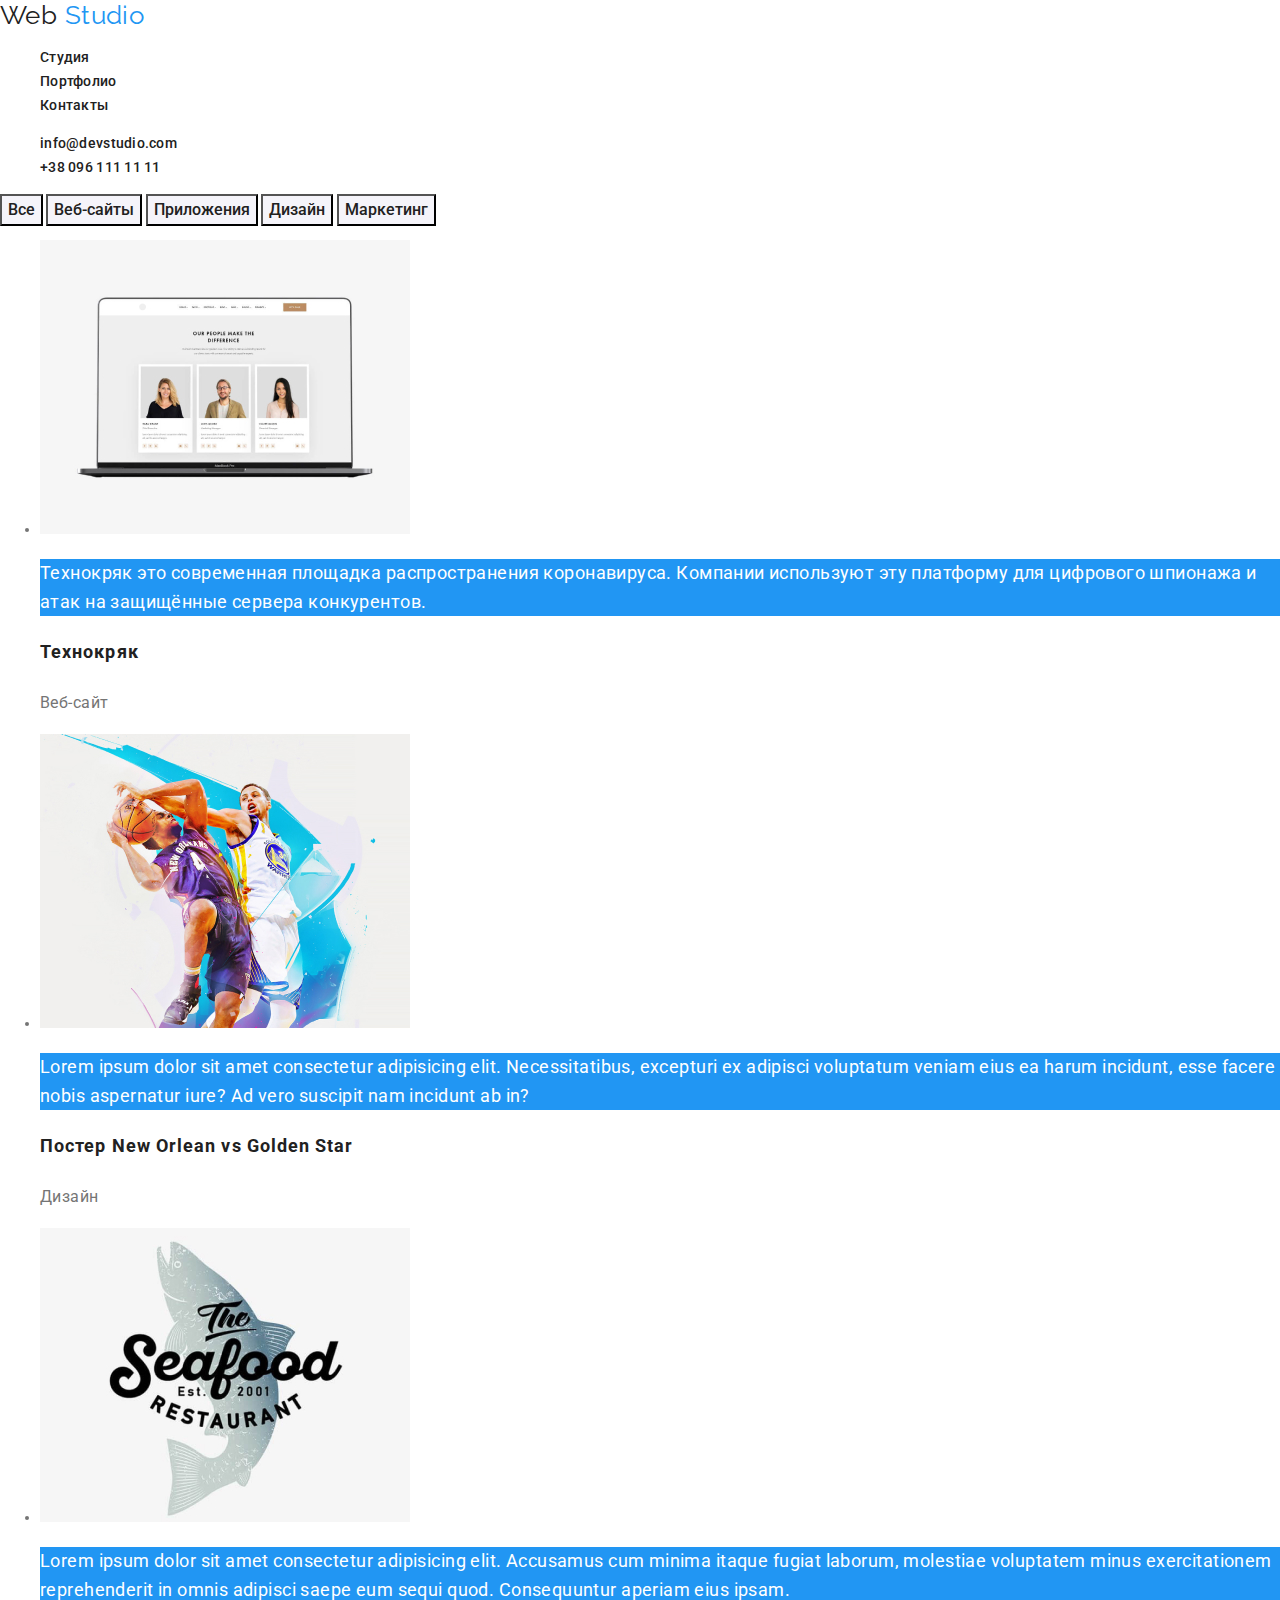
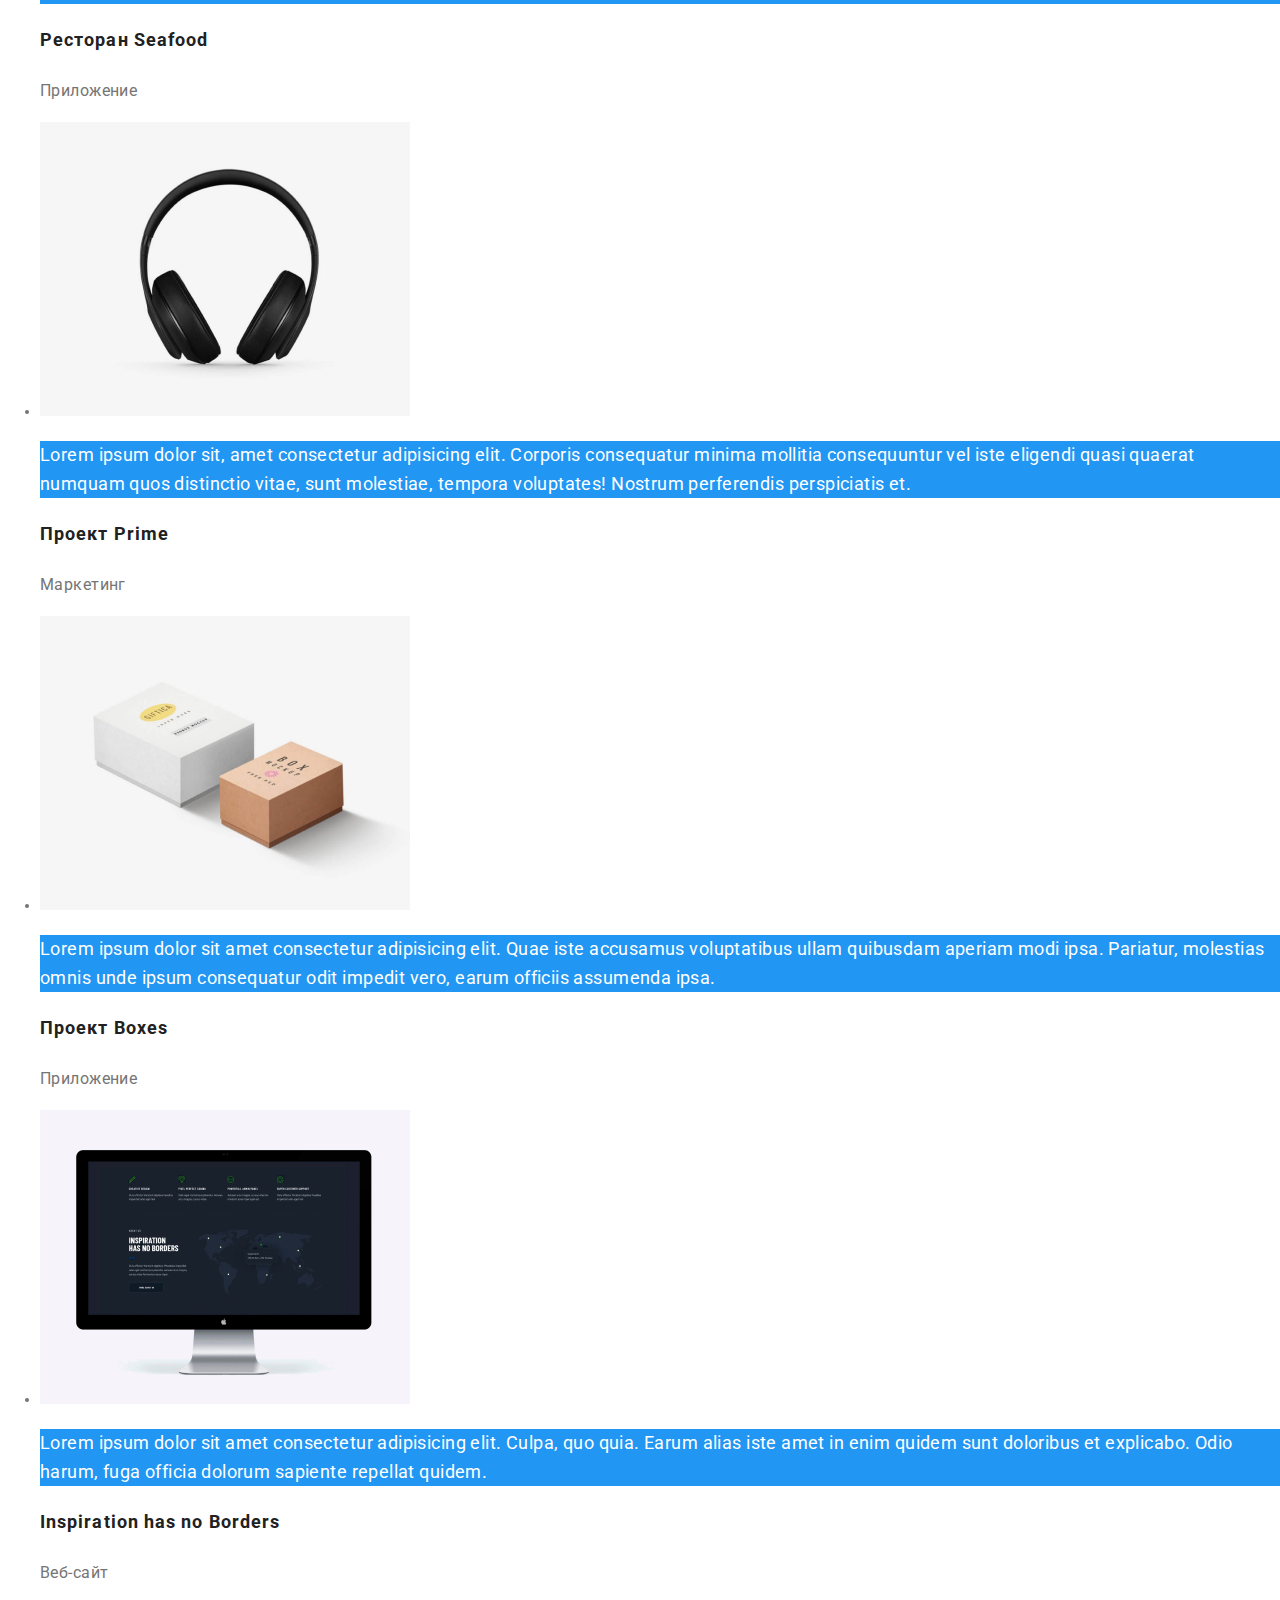
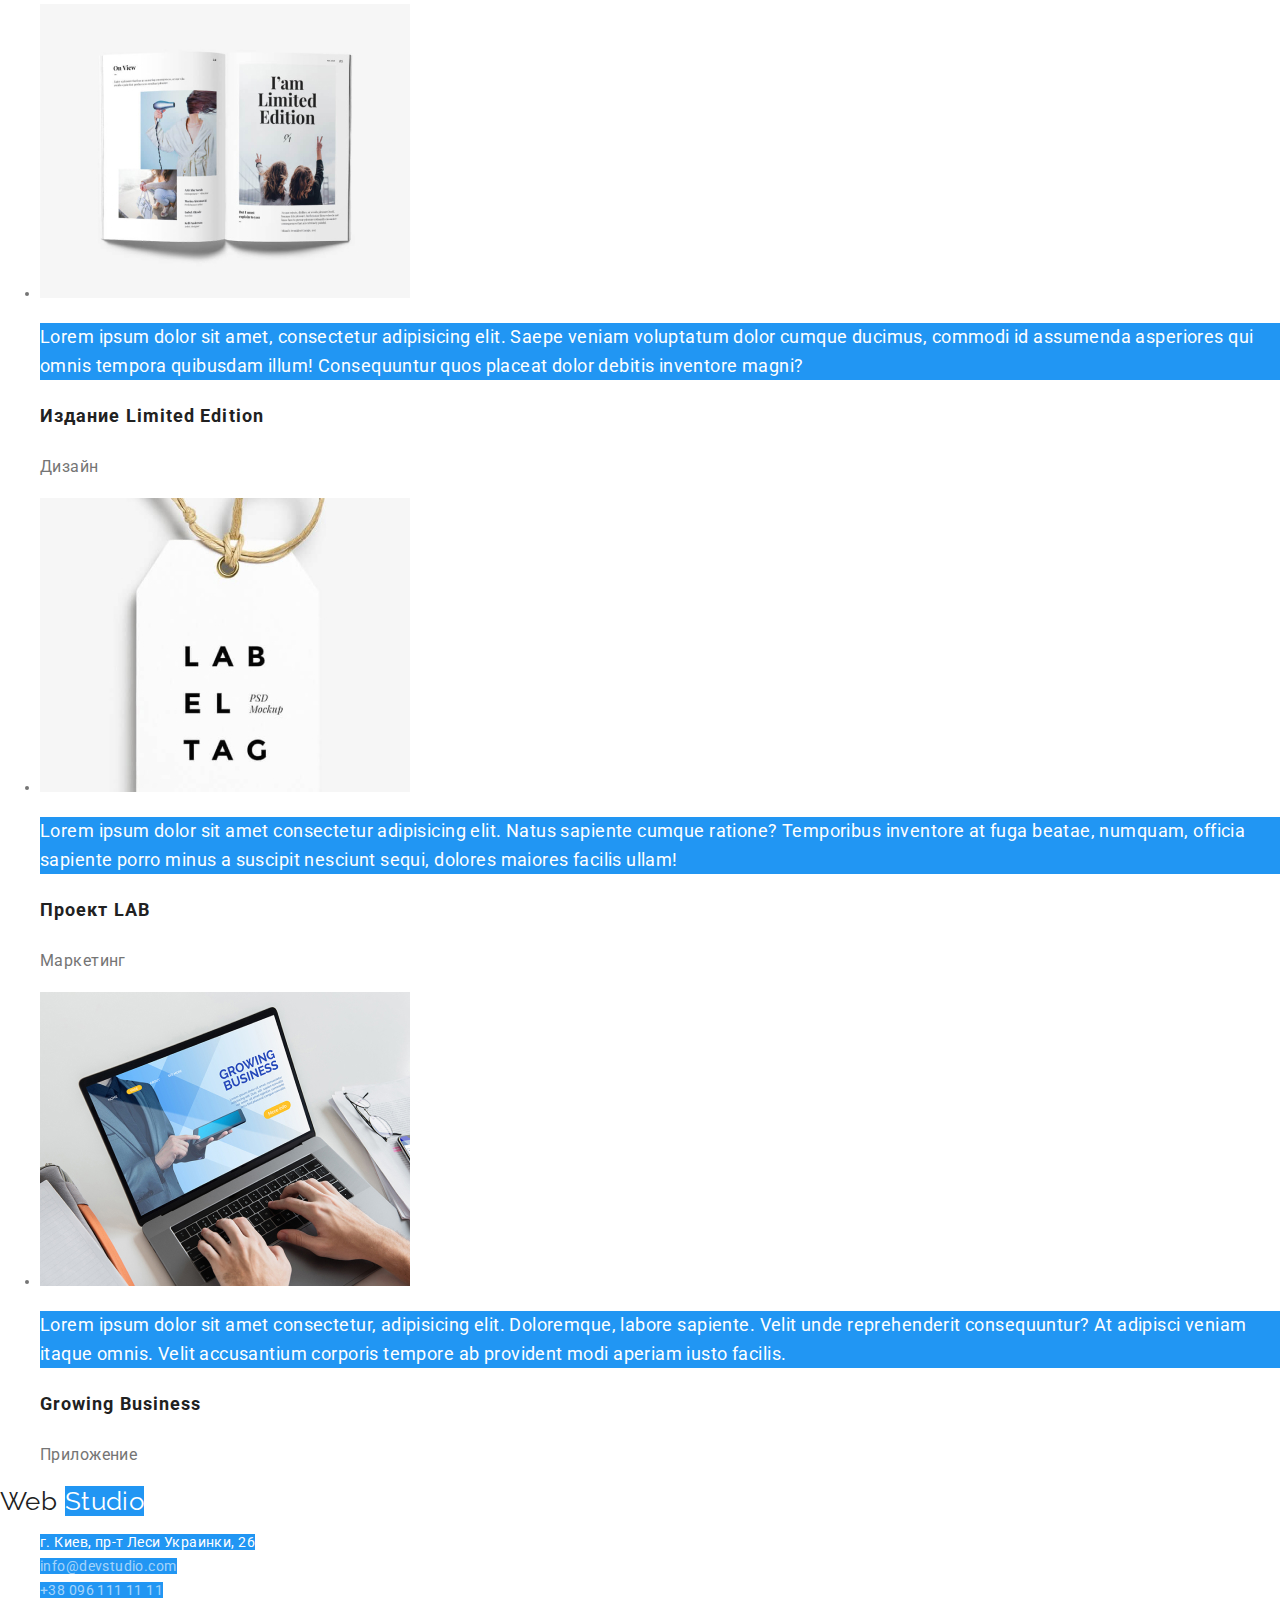
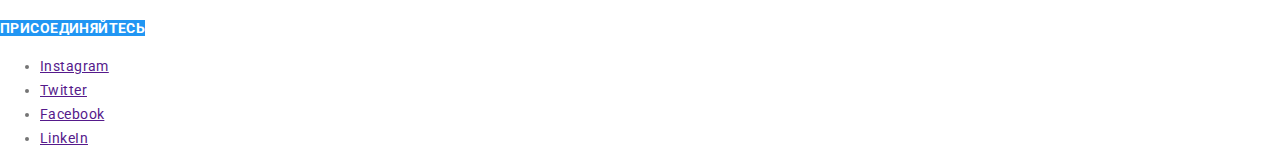
==== portfolio.html @ d840b46c "HomeWork-2" ====
<!DOCTYPE html>
<html lang="ru">
  <head>
    <meta charset="UTF-8" />
    <meta name="viewport" content="width=device-width, initial-scale=1.0" />
    <title>Portfolio</title>
    <link
      href="https://fonts.googleapis.com/css2?family=Raleway:wght@700&family=Roboto:wght@400;500;700;900&display=swap"
      rel="stylesheet"
    />
    <link rel="stylesheet" href="./css/normailze.css" />
    <link rel="stylesheet" href="./css/style.css" />
  </head>

  <body>
    <!-- Шапка сайта -->
    <header class="header">
      <nav class="navigation">
        <a class="logo" href="./index.html" aria-label="Логотип"
          >Web <span class="logo-accent">Studio</span></a
        >
        <ul class="navgiation-list list">
          <li class="navigation-list-item">
            <a class="navigation-list-link link" href="./index.html">Студия</a>
          </li>
          <li class="navigation-list-item">
            <a class="navigation-list-link link" href="./portfolio.html"
              >Портфолио</a
            >
          </li>
          <li class="navigation-list-item">
            <a class="navigation-list-link link" href="">Контакты</a>
          </li>
        </ul>
      </nav>
      <address class="adress">
        <ul class="adress-list list">
          <li class="adress-list-item">
            <a
              class="header-email-link link"
              href="mailto:info@devstudio.com"
              lang="en"
              >info@devstudio.com</a
            >
          </li>
          <li class="adress-list list">
            <a class="header-tel-link link" href="tel:+380961111111"
              >+38 096 111 11 11</a
            >
          </li>
        </ul>
      </address>
    </header>
    <main>
      <h1 hidden>Портфолио</h1>
      <h2 hidden>Навигация по типу работ</h2>
      <button class="portfolio-button">Все</button>
      <button class="portfolio-button">Веб-сайты</button>
      <button class="portfolio-button">Приложения</button>
      <button class="portfolio-button">Дизайн</button>
      <button class="portfolio-button">Маркетинг</button>
      <h2 hidden>Блок работ</h2>
      <ul class="portfolio-list">
        <li class="portfolio-list-item">
          <img
            class="portfolio-list-img"
            src="./images/portfolio/project-technokryak.jpg"
            alt="изображение проекта"
            width="370"
            height="294"
          />
          <p class="portfolio-list-text-hover">
            Технокряк это современная площадка распространения коронавируса.
            Компании используют эту платформу для цифрового шпионажа и атак на
            защищённые сервера конкурентов.
          </p>
          <h3 class="portfolio-list-header">Технокряк</h3>
          <p class="portfolio-list-project-type">Веб-сайт</p>
        </li>
        <li class="portfolio-list-item">
          <img
            class="portfolio-list-img"
            src="./images/portfolio/project-new-orlean-vs-golden-star.jpg"
            alt="изображение проекта"
            width="370"
            height="294"
          />
          <p class="portfolio-list-text-hover">
            Lorem ipsum dolor sit amet consectetur adipisicing elit.
            Necessitatibus, excepturi ex adipisci voluptatum veniam eius ea
            harum incidunt, esse facere nobis aspernatur iure? Ad vero suscipit
            nam incidunt ab in?
          </p>
          <h3 class="portfolio-list-header">
            Постер <span lang="en">New Orlean vs Golden Star</span>
          </h3>
          <p class="portfolio-list-project-type">Дизайн</p>
        </li>
        <li class="portfolio-list-item">
          <img
            class="portfolio-list-img"
            src="./images/portfolio/project-seafood.jpg"
            alt="изображение проекта"
            width="370"
            height="294"
          />
          <p class="portfolio-list-text-hover">
            Lorem ipsum dolor sit amet consectetur adipisicing elit. Accusamus
            cum minima itaque fugiat laborum, molestiae voluptatem minus
            exercitationem reprehenderit in omnis adipisci saepe eum sequi quod.
            Consequuntur aperiam eius ipsam.
          </p>
          <h3 class="portfolio-list-header">
            Ресторан <span lang="en">Seafood</span>
          </h3>
          <p class="portfolio-list-project-type">Приложение</p>
        </li>
        <li class="portfolio-list-item">
          <img
            class="portfolio-list-img"
            src="./images/portfolio/project-prime.jpg"
            alt="изображение проекта"
            width="370"
            height="294"
          />
          <p class="portfolio-list-text-hover">
            Lorem ipsum dolor sit, amet consectetur adipisicing elit. Corporis
            consequatur minima mollitia consequuntur vel iste eligendi quasi
            quaerat numquam quos distinctio vitae, sunt molestiae, tempora
            voluptates! Nostrum perferendis perspiciatis et.
          </p>
          <h3 class="portfolio-list-header">Проект <span>Prime</span></h3>
          <p class="portfolio-list-project-type">Маркетинг</p>
        </li>
        <li class="portfolio-list-item">
          <img
            class="portfolio-list-img"
            src="./images/portfolio/project-boxes.jpg"
            alt="изображение проекта"
            width="370"
            height="294"
          />
          <p class="portfolio-list-text-hover">
            Lorem ipsum dolor sit amet consectetur adipisicing elit. Quae iste
            accusamus voluptatibus ullam quibusdam aperiam modi ipsa. Pariatur,
            molestias omnis unde ipsum consequatur odit impedit vero, earum
            officiis assumenda ipsa.
          </p>
          <h3 class="portfolio-list-header">
            Проект <span lang="en">Boxes</span>
          </h3>
          <p class="portfolio-list-project-type">Приложение</p>
        </li>
        <li class="portfolio-list-item">
          <img
            class="portfolio-list-img"
            src="./images/portfolio/project-inspiration-has-no-borders.jpg"
            alt="изображение проекта"
            width="370"
            height="294"
          />
          <p class="portfolio-list-text-hover">
            Lorem ipsum dolor sit amet consectetur adipisicing elit. Culpa, quo
            quia. Earum alias iste amet in enim quidem sunt doloribus et
            explicabo. Odio harum, fuga officia dolorum sapiente repellat
            quidem.
          </p>
          <h3 class="portfolio-list-header" lang="en">
            Inspiration has no Borders
          </h3>
          <p class="portfolio-list-project-type">Веб-сайт</p>
        </li>
        <li class="portfolio-list-item">
          <img
            class="portfolio-list-img"
            src="./images/portfolio/project-limited-edition.jpg"
            alt="изображение проекта"
            width="370"
            height="294"
          />
          <p class="portfolio-list-text-hover">
            Lorem ipsum dolor sit amet, consectetur adipisicing elit. Saepe
            veniam voluptatum dolor cumque ducimus, commodi id assumenda
            asperiores qui omnis tempora quibusdam illum! Consequuntur quos
            placeat dolor debitis inventore magni?
          </p>
          <h3 class="portfolio-list-header">
            Издание <span lang="en">Limited Edition</span>
          </h3>
          <p class="portfolio-list-project-type">Дизайн</p>
        </li>
        <li class="portfolio-list-item">
          <img
            class="portfolio-list-img"
            src="./images/portfolio/project-lab.jpg"
            alt="изображение проекта"
            width="370"
            height="294"
          />
          <p class="portfolio-list-text-hover">
            Lorem ipsum dolor sit amet consectetur adipisicing elit. Natus
            sapiente cumque ratione? Temporibus inventore at fuga beatae,
            numquam, officia sapiente porro minus a suscipit nesciunt sequi,
            dolores maiores facilis ullam!
          </p>
          <h3 class="portfolio-list-header">
            Проект <span lang="en">LAB</span>
          </h3>
          <p class="portfolio-list-project-type">Маркетинг</p>
        </li>
        <li class="portfolio-list-item">
          <img
            class="portfolio-list-img"
            src="./images/portfolio/project-growing-business.jpg"
            alt="изображение проекта"
            width="370"
            height="294"
          />
          <p class="portfolio-list-text-hover">
            Lorem ipsum dolor sit amet consectetur, adipisicing elit.
            Doloremque, labore sapiente. Velit unde reprehenderit consequuntur?
            At adipisci veniam itaque omnis. Velit accusantium corporis tempore
            ab provident modi aperiam iusto facilis.
          </p>
          <h3 class="portfolio-list-header" lang="en">Growing Business</h3>
          <p class="portfolio-list-project-type">Приложение</p>
        </li>
      </ul>
    </main>
    <!--Контакты-->
    <footer>
      <a class="logo" href="./index.html" aria-label="Логотип"
        >Web <span class="logo-footer-accent">Studio</span></a
      >
      <ul class="footer-adress-list list">
        <li class="footer-adress-item">
          <a
            class="footer-adress link"
            href="https://goo.gl/maps/bMKYZDrt7HzqNCvu6"
            target="_blank"
          >
            г. Киев, пр-т Леси Украинки, 26
          </a>
        </li>
        <li class="footer-adress-item">
          <a
            class="footer-email link"
            href="mailto:info@devstudio.com"
            lang="en"
            >info@devstudio.com</a
          >
        </li>
        <li class="footer-adress-item">
          <a class="footer-tel link" href="tel:+380961111111"
            >+38 096 111 11 11</a
          >
        </li>
      </ul>
      <b class="footer-title">присоединяйтесь</b>
      <ul>
        <li>
          <a href="" aria-label="ссылка на инстаграм">Instagram</a>
        </li>
        <li>
          <a href="" aria-label="ссылка на твиттер">Twitter</a>
        </li>
        <li>
          <a href="" aria-label="ссылка на фейсбук">Facebook</a>
        </li>
        <li>
          <a href="" aria-label="ссылка на линкедин">LinkeIn</a>
        </li>
      </ul>
    </footer>
  </body>
</html>
---- css/normailze.css ----
/*! normalize.css v8.0.1 | MIT License | github.com/necolas/normalize.css */

/* Document
   ========================================================================== */

/**
 * 1. Correct the line height in all browsers.
 * 2. Prevent adjustments of font size after orientation changes in iOS.
 */

html {
  line-height: 1.15; /* 1 */
  -webkit-text-size-adjust: 100%; /* 2 */
}

/* Sections
   ========================================================================== */

/**
 * Remove the margin in all browsers.
 */

body {
  margin: 0;
}

/**
 * Render the `main` element consistently in IE.
 */

main {
  display: block;
}

/**
 * Correct the font size and margin on `h1` elements within `section` and
 * `article` contexts in Chrome, Firefox, and Safari.
 */

h1 {
  font-size: 2em;
  margin: 0.67em 0;
}

/* Grouping content
   ========================================================================== */

/**
 * 1. Add the correct box sizing in Firefox.
 * 2. Show the overflow in Edge and IE.
 */

hr {
  box-sizing: content-box; /* 1 */
  height: 0; /* 1 */
  overflow: visible; /* 2 */
}

/**
 * 1. Correct the inheritance and scaling of font size in all browsers.
 * 2. Correct the odd `em` font sizing in all browsers.
 */

pre {
  font-family: monospace, monospace; /* 1 */
  font-size: 1em; /* 2 */
}

/* Text-level semantics
   ========================================================================== */

/**
 * Remove the gray background on active links in IE 10.
 */

a {
  background-color: transparent;
}

/**
 * 1. Remove the bottom border in Chrome 57-
 * 2. Add the correct text decoration in Chrome, Edge, IE, Opera, and Safari.
 */

abbr[title] {
  border-bottom: none; /* 1 */
  text-decoration: underline; /* 2 */
  text-decoration: underline dotted; /* 2 */
}

/**
 * Add the correct font weight in Chrome, Edge, and Safari.
 */

b,
strong {
  font-weight: bolder;
}

/**
 * 1. Correct the inheritance and scaling of font size in all browsers.
 * 2. Correct the odd `em` font sizing in all browsers.
 */

code,
kbd,
samp {
  font-family: monospace, monospace; /* 1 */
  font-size: 1em; /* 2 */
}

/**
 * Add the correct font size in all browsers.
 */

small {
  font-size: 80%;
}

/**
 * Prevent `sub` and `sup` elements from affecting the line height in
 * all browsers.
 */

sub,
sup {
  font-size: 75%;
  line-height: 0;
  position: relative;
  vertical-align: baseline;
}

sub {
  bottom: -0.25em;
}

sup {
  top: -0.5em;
}

/* Embedded content
   ========================================================================== */

/**
 * Remove the border on images inside links in IE 10.
 */

img {
  border-style: none;
}

/* Forms
   ========================================================================== */

/**
 * 1. Change the font styles in all browsers.
 * 2. Remove the margin in Firefox and Safari.
 */

button,
input,
optgroup,
select,
textarea {
  font-family: inherit; /* 1 */
  font-size: 100%; /* 1 */
  line-height: 1.15; /* 1 */
  margin: 0; /* 2 */
}

/**
 * Show the overflow in IE.
 * 1. Show the overflow in Edge.
 */

button,
input {
  /* 1 */
  overflow: visible;
}

/**
 * Remove the inheritance of text transform in Edge, Firefox, and IE.
 * 1. Remove the inheritance of text transform in Firefox.
 */

button,
select {
  /* 1 */
  text-transform: none;
}

/**
 * Correct the inability to style clickable types in iOS and Safari.
 */

button,
[type="button"],
[type="reset"],
[type="submit"] {
  -webkit-appearance: button;
}

/**
 * Remove the inner border and padding in Firefox.
 */

button::-moz-focus-inner,
[type="button"]::-moz-focus-inner,
[type="reset"]::-moz-focus-inner,
[type="submit"]::-moz-focus-inner {
  border-style: none;
  padding: 0;
}

/**
 * Restore the focus styles unset by the previous rule.
 */

button:-moz-focusring,
[type="button"]:-moz-focusring,
[type="reset"]:-moz-focusring,
[type="submit"]:-moz-focusring {
  outline: 1px dotted ButtonText;
}

/**
 * Correct the padding in Firefox.
 */

fieldset {
  padding: 0.35em 0.75em 0.625em;
}

/**
 * 1. Correct the text wrapping in Edge and IE.
 * 2. Correct the color inheritance from `fieldset` elements in IE.
 * 3. Remove the padding so developers are not caught out when they zero out
 *    `fieldset` elements in all browsers.
 */

legend {
  box-sizing: border-box; /* 1 */
  color: inherit; /* 2 */
  display: table; /* 1 */
  max-width: 100%; /* 1 */
  padding: 0; /* 3 */
  white-space: normal; /* 1 */
}

/**
 * Add the correct vertical alignment in Chrome, Firefox, and Opera.
 */

progress {
  vertical-align: baseline;
}

/**
 * Remove the default vertical scrollbar in IE 10+.
 */

textarea {
  overflow: auto;
}

/**
 * 1. Add the correct box sizing in IE 10.
 * 2. Remove the padding in IE 10.
 */

[type="checkbox"],
[type="radio"] {
  box-sizing: border-box; /* 1 */
  padding: 0; /* 2 */
}

/**
 * Correct the cursor style of increment and decrement buttons in Chrome.
 */

[type="number"]::-webkit-inner-spin-button,
[type="number"]::-webkit-outer-spin-button {
  height: auto;
}

/**
 * 1. Correct the odd appearance in Chrome and Safari.
 * 2. Correct the outline style in Safari.
 */

[type="search"] {
  -webkit-appearance: textfield; /* 1 */
  outline-offset: -2px; /* 2 */
}

/**
 * Remove the inner padding in Chrome and Safari on macOS.
 */

[type="search"]::-webkit-search-decoration {
  -webkit-appearance: none;
}

/**
 * 1. Correct the inability to style clickable types in iOS and Safari.
 * 2. Change font properties to `inherit` in Safari.
 */

::-webkit-file-upload-button {
  -webkit-appearance: button; /* 1 */
  font: inherit; /* 2 */
}

/* Interactive
   ========================================================================== */

/*
 * Add the correct display in Edge, IE 10+, and Firefox.
 */

details {
  display: block;
}

/*
 * Add the correct display in all browsers.
 */

summary {
  display: list-item;
}

/* Misc
   ========================================================================== */

/**
 * Add the correct display in IE 10+.
 */

template {
  display: none;
}

/**
 * Add the correct display in IE 10.
 */

[hidden] {
  display: none;
}
---- css/style.css ----
:root {
  --main-font: "Roboto", sans-serif;
  --secondary-font: "Raleway", sans-serif;
  --title-dark-theme-color: #ffffff;
  --title-light-theme-color: #212121;
  --modal-btn-color: #2196f3;
  --modal-btn-text-color: #ffffff;
  --text-dark-theme-color: rgba(255, 255, 255, 0.6);
  --text-light-theme-color: #757575;
  --accent-color: #2196f3;

  --portfolio-butto-color: #f5f4fa;
}

body {
  font-family: var(--main-font);
  font-weight: 400;
  font-size: 14px;
  line-height: 1.71;
  letter-spacing: 0.03em;

  color: var(--text-light-theme-color);

  background-color: #ffffff;
}

.link {
  text-decoration: none;
}

.list {
  list-style: none;
}

/* HEADER */
.logo {
  font-family: var(--secondary-font);
  font-size: 26px;
  line-height: 1.19;

  text-decoration: none;

  color: var(--title-light-theme-color);
}
.logo .logo-accent {
  color: var(--accent-color);
}

.navigation-list-link,
.header-tel-link,
.header-email-link {
  font-weight: 500;
  font-size: 14px;
  line-height: 1.14;
  letter-spacing: 0.02em;

  color: var(--title-light-theme-color);
}

.header-tel-link,
.header-email-link {
  font-style: normal;
}

.navigation-list-link:focus,
.navigation-list-link:hover,
.header-tel-link:focus,
.header-tel-link:hover,
.header-email-link:focus,
.header-email-link:hover {
  color: var(--accent-color);
}

/* HERO SECTION */
.hero-title {
  font-weight: 900;
  font-size: 44px;
  line-height: 1.36;

  text-align: center;
  letter-spacing: 0.06em;
  text-transform: uppercase;

  color: var(--title-dark-theme-color);
  background-color: var(--accent-color); /* заглушка */
}
.modal-btn {
  font-weight: 700;
  font-size: 16px;
  line-height: 1.87;
  text-align: center;
  letter-spacing: 0.06em;
  color: var(--modal-btn-text-color);
  background-color: var(--modal-btn-color);
}

/* Почему мы */

.about-us-list-header {
  font-weight: 700;
  font-size: 14px;
  line-height: 1.14;
  text-transform: uppercase;

  color: var(--title-light-theme-color);
}
/* Чем мы занимаемся */
.section-header {
  font-weight: 700;
  font-size: 36px;
  line-height: 1.17;
  text-align: center;

  color: var(--title-light-theme-color);
}

.what-we-do-list-link.link > h3 /* заглушка без H3 работает */ {
  font-weight: 700;
  font-size: 14px;
  line-height: 1.17;
  text-align: center;
  text-transform: uppercase;

  color: var(--title-dark-theme-color);
  background-color: var(--accent-color); /* заглушка */
}

/* Наша команда */
.out-team-list-name {
  font-weight: 500;
  font-size: 16px;
  line-height: 1.19;

  text-align: center;

  color: var(--title-light-theme-color);
}

.our-team-list-position {
  font-size: 16px;
  line-height: 1.19;

  text-align: center;
}

/* Постоянные клиенты */

/* FOOTER */
.logo .logo-footer-accent {
  color: var(--title-dark-theme-color);
  background-color: var(--accent-color); /* заглушка */
}
.footer-tel,
.footer-email,
.footer-adress {
  font-size: 14px;
  line-height: 1.71;

  color: var(--title-dark-theme-color);
  background-color: var(--accent-color); /* заглушка */
}
.footer-tel,
.footer-email {
  color: rgba(255, 255, 255, 0.6);
}
.footer-title {
  font-weight: 700;
  font-size: 14px;
  line-height: 1.15;

  text-transform: uppercase;

  color: var(--title-dark-theme-color);
  background-color: var(--accent-color); /* заглушка */
}

/* СТРАНИЦА ПОРТФОЛИО */
.portfolio-button {
  font-weight: 500;
  font-size: 16px;
  line-height: 1.62;

  text-align: center;

  color: var(--title-light-theme-color);
  background-color: var(--portfolio-butto-color);
}
.portfolio-button:hover,
.portfolio-button:focus {
  color: var(--title-dark-theme-color);
  background-color: var(--accent-color);
}

.portfolio-list-text-hover {
  font-size: 18px;
  line-height: 1.56;

  color: var(--title-dark-theme-color);
  background-color: var(--accent-color);
}

.portfolio-list-header {
  font-weight: 700;
  font-size: 18px;
  line-height: 2;

  letter-spacing: 0.06em;

  color: var(--title-light-theme-color);
}

.portfolio-list-project-type {
  font-size: 16px;
  line-height: 1.87;
}
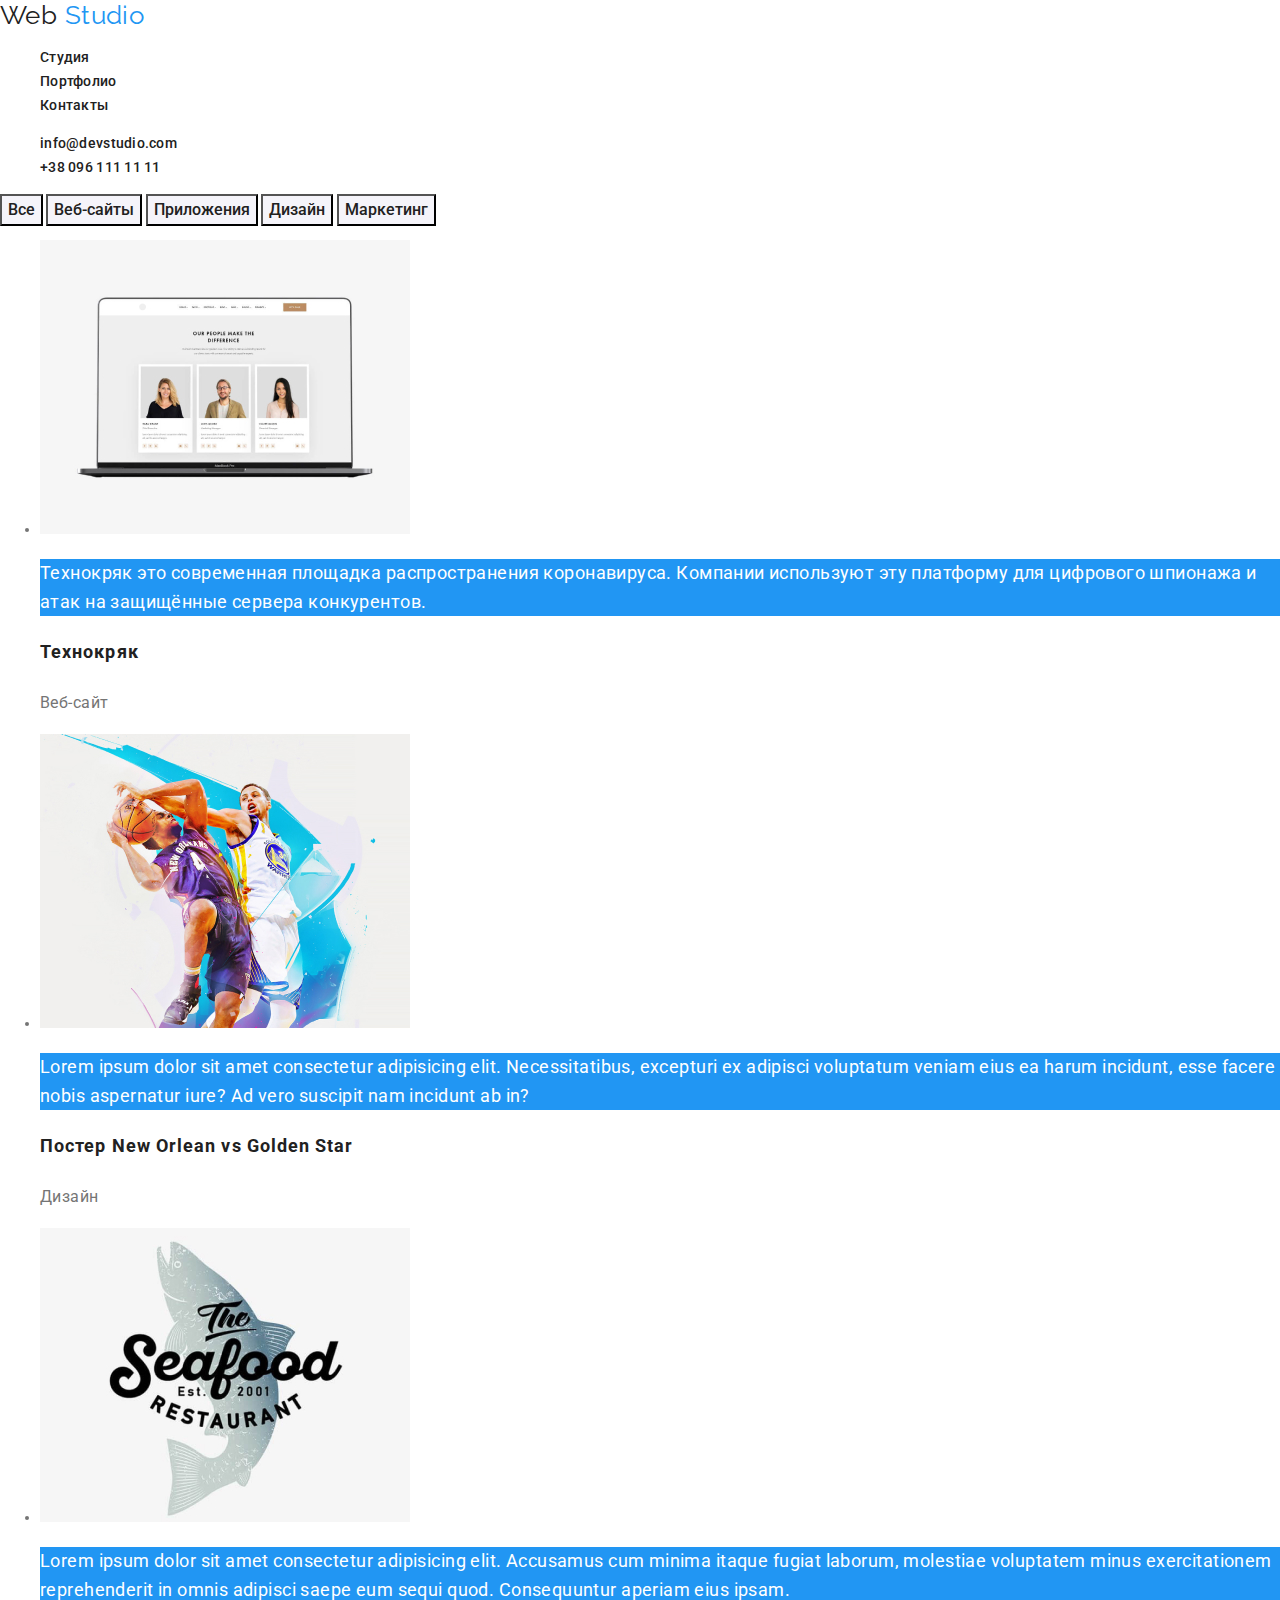
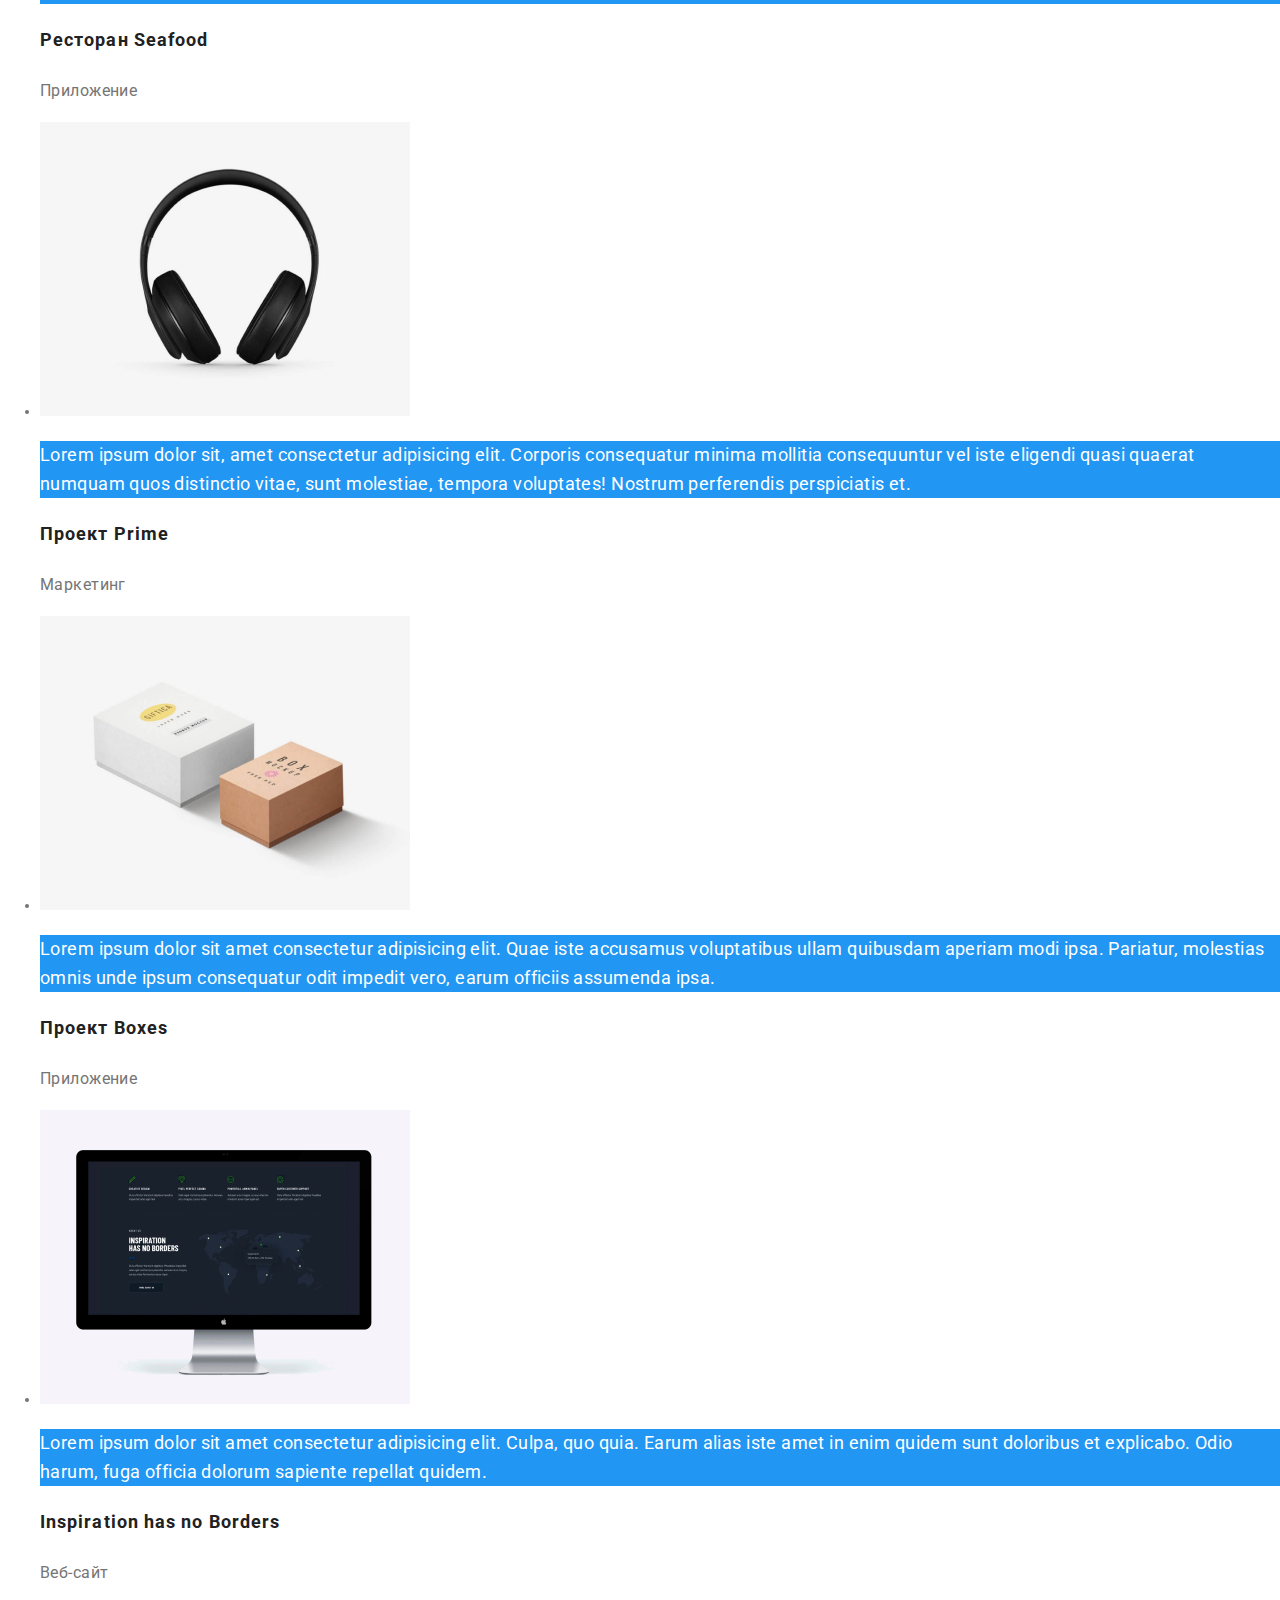
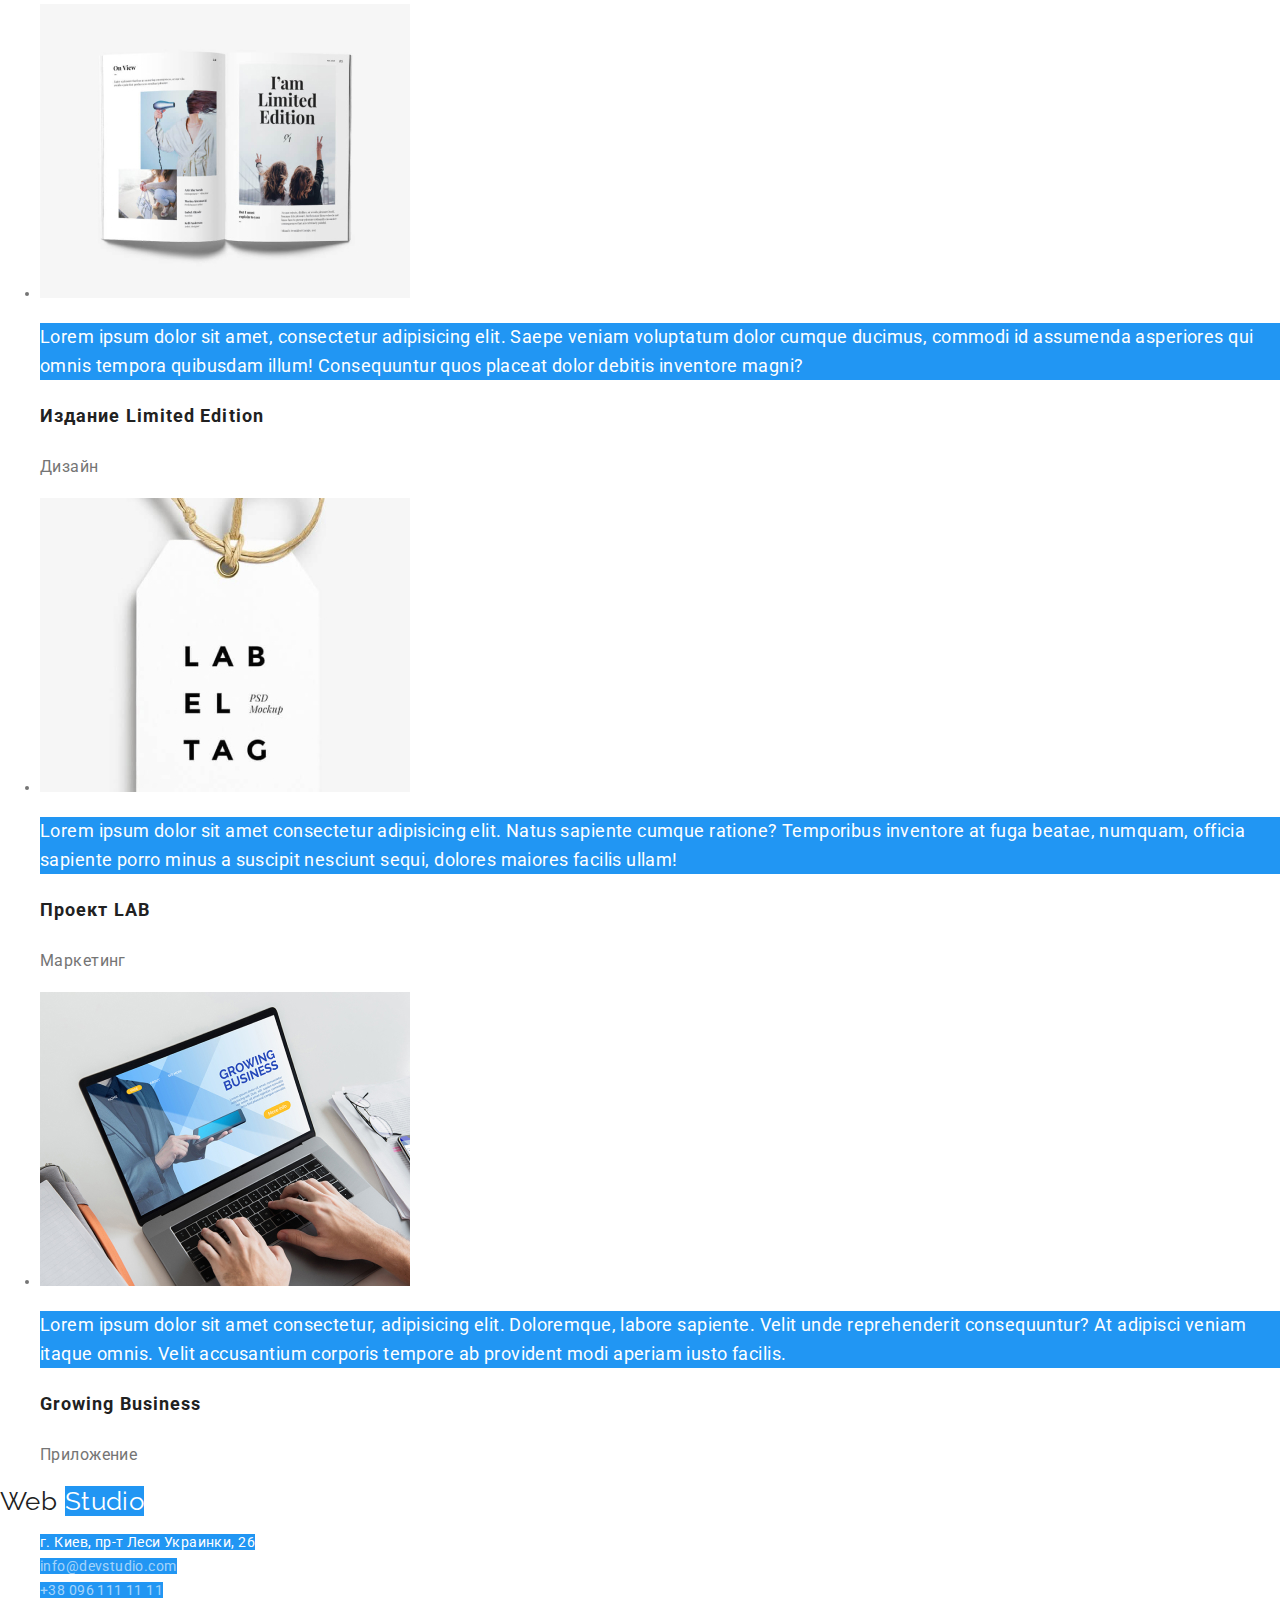
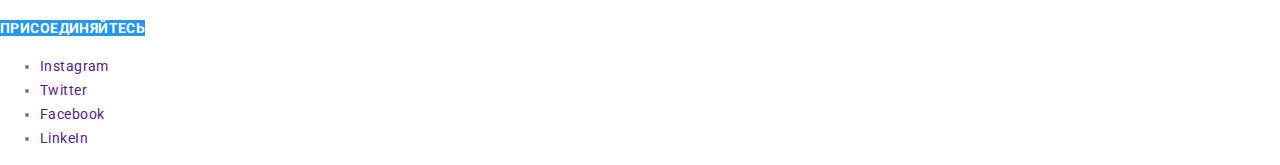
==== commit 90b095b7: "Small update" ====
--- a/portfolio.html
+++ b/portfolio.html
@@ -259,16 +259,16 @@
       <b class="footer-title">присоединяйтесь</b>
       <ul>
         <li>
-          <a href="" aria-label="ссылка на инстаграм">Instagram</a>
-        </li>
-        <li>
-          <a href="" aria-label="ссылка на твиттер">Twitter</a>
-        </li>
-        <li>
-          <a href="" aria-label="ссылка на фейсбук">Facebook</a>
-        </li>
-        <li>
-          <a href="" aria-label="ссылка на линкедин">LinkeIn</a>
+          <a class="link" href="" aria-label="ссылка на инстаграм">Instagram</a>
+        </li>
+        <li>
+          <a class="link" href="" aria-label="ссылка на твиттер">Twitter</a>
+        </li>
+        <li>
+          <a class="link" href="" aria-label="ссылка на фейсбук">Facebook</a>
+        </li>
+        <li>
+          <a class="link" href="" aria-label="ссылка на линкедин">LinkeIn</a>
         </li>
       </ul>
     </footer>
